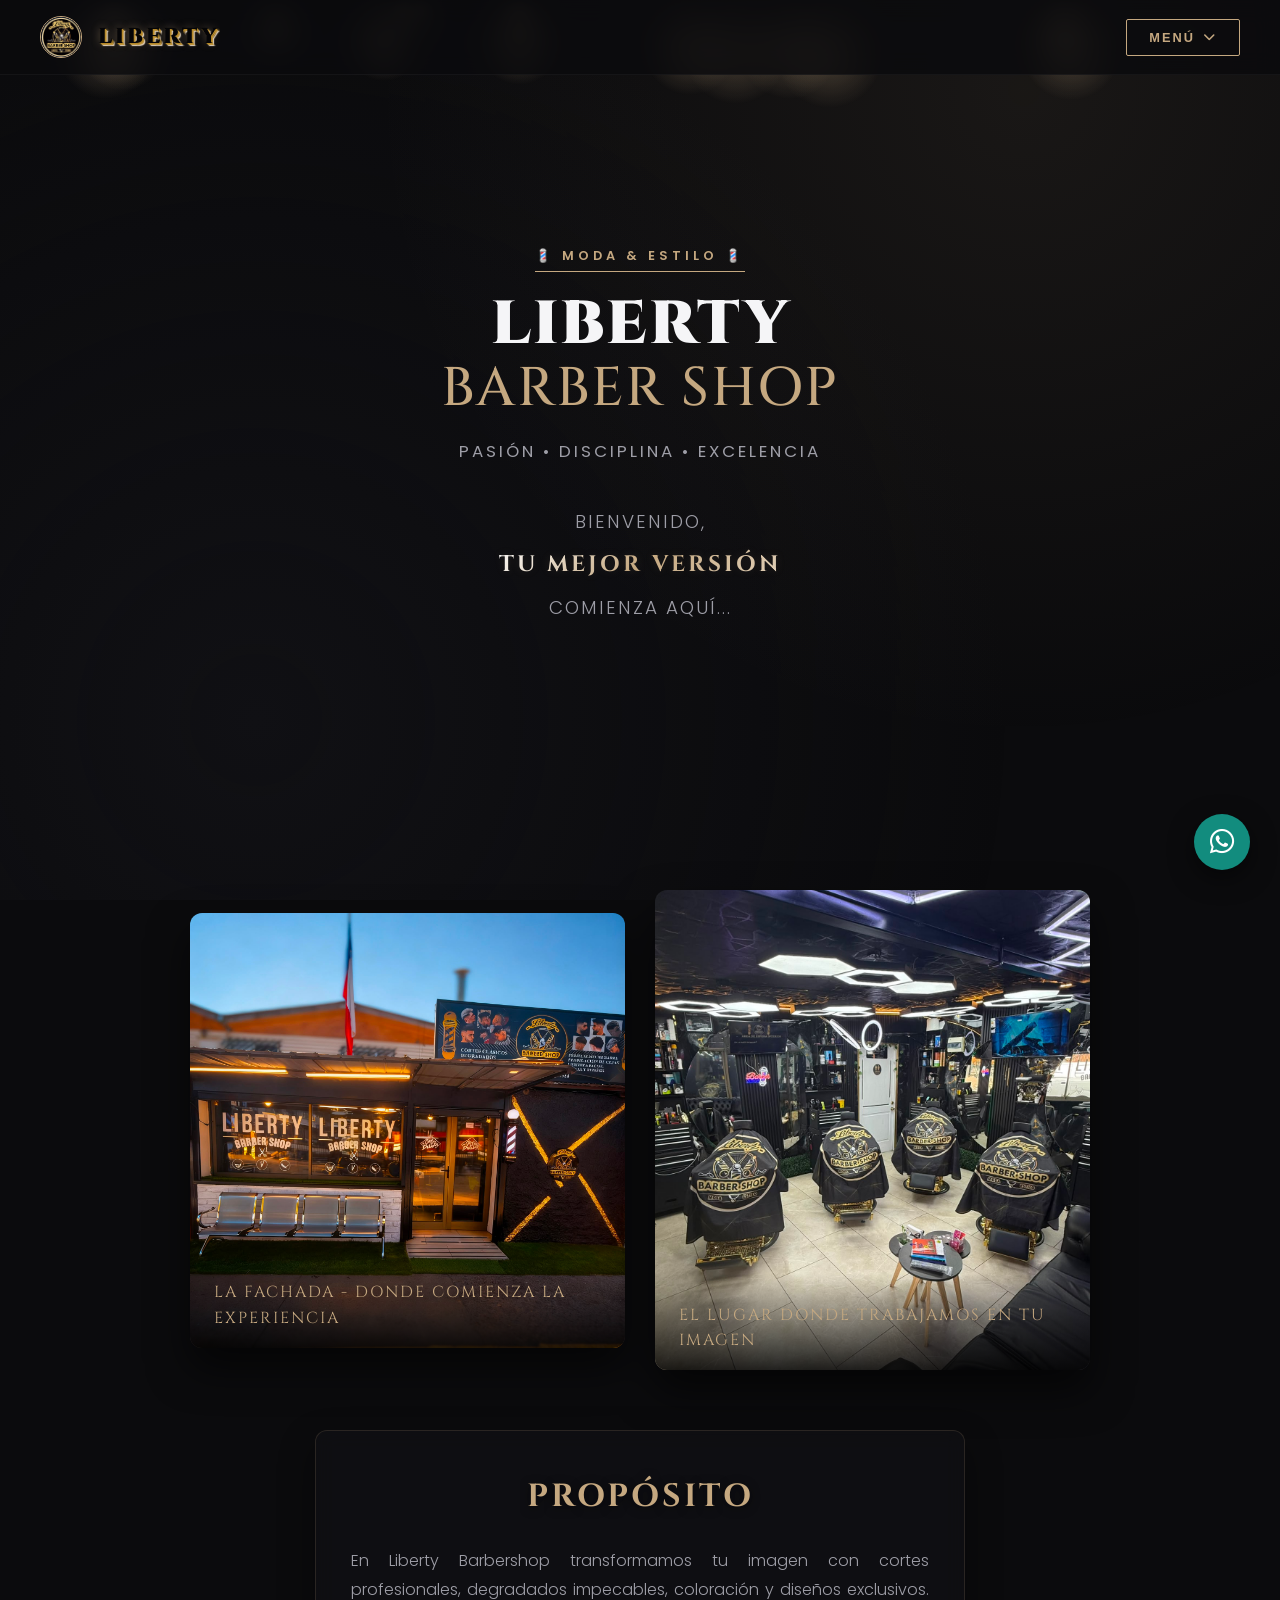
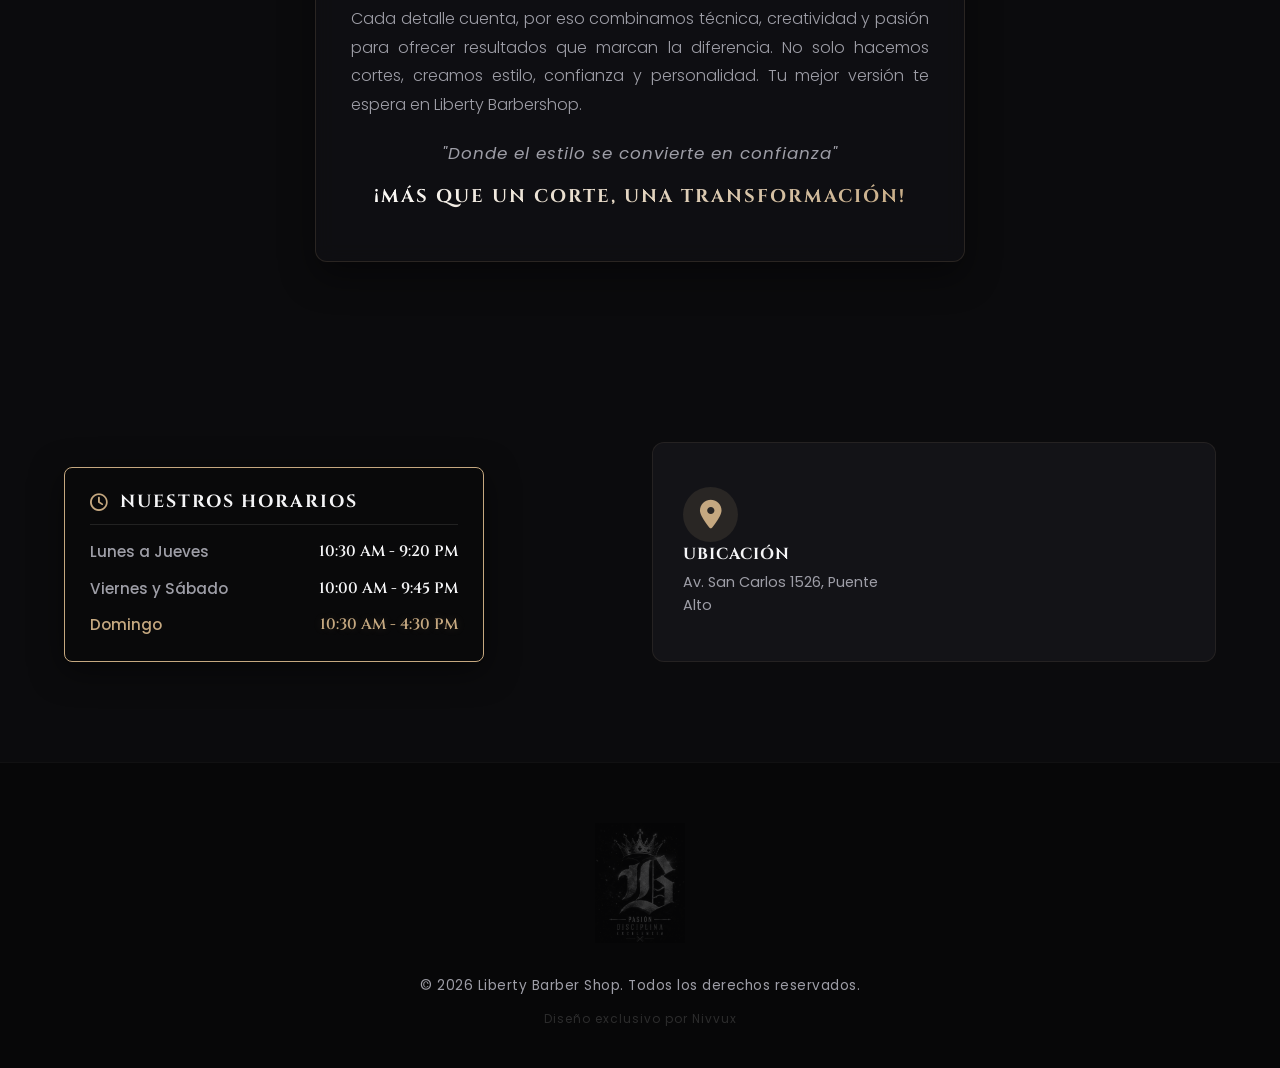
==== index.html @ 7ae95768 "Add files via upload" ====
<!DOCTYPE html>
<html lang="es">
<head>
    <meta charset="UTF-8">
    <meta name="viewport" content="width=device-width, initial-scale=1.0">
    <title>Liberty Barber Shop - Moda & Estilo</title>
    <link rel="preconnect" href="https://fonts.googleapis.com">
    <link rel="preconnect" href="https://fonts.gstatic.com" crossorigin>
    <link href="https://fonts.googleapis.com/css2?family=Cinzel:wght@500;700;900&family=Poppins:wght@300;400;600&display=swap" rel="stylesheet">
    <link rel="stylesheet" href="https://cdnjs.cloudflare.com/ajax/libs/font-awesome/6.4.0/css/all.min.css">
    <link rel="stylesheet" href="style.css">
</head>
<body>

    <!-- Fondo de partículas -->
    <div class="luxury-particles" id="particles-container"></div>

    <!-- 1. NUEVA BARRA DE NAVEGACIÓN COMPACTA (Sticky) -->
    <nav class="navbar">
        <div class="nav-logo">
            <img src="logo1.jpeg" alt="Liberty Mini" class="nav-logo-img">
            <span>Liberty</span>
        </div>            
        <div class="nav-actions">
            <!-- NUEVO MENÚ DESPLEGABLE -->
            <div class="nav-dropdown">
                <button class="nav-btn-sm dropdown-trigger" aria-haspopup="true" aria-expanded="false">
                    Menú <i class="fa-solid fa-chevron-down dropdown-icon"></i>
                </button>
                <div class="dropdown-menu">
                    <a href="#" class="dropdown-item"><i class="fa-solid fa-house"></i> Home</a>
                    <a href="quienes-somos.html" class="dropdown-item"><i class="fa-solid fa-users"></i>Nosotros</a>
                    <a href="galeria.html" class="dropdown-item"><i class="fa-solid fa-images"></i> Galería</a>
                    <a href="servicios.html" class="dropdown-item"><i class="fa-solid fa-scissors"></i> Servicios</a>
                    <a href="#faq" class="dropdown-item"><i class="fa-solid fa-circle-question"></i> Preguntas Frecuentes</a>
                </div>
            </div>
        </div>
    </nav>

    <!-- 2. SECCIÓN HERO: SPLIT-SCREEN (Contenido Izquierda / Galería Derecha) -->
    <section class="hero-split">
    <div class="hero-content">
        <div class="brand-badge">💈 Moda & Estilo 💈</div>
        <h1 class="hero-title">Liberty<br><span>Barber Shop</span></h1>
        <p class="hero-subtitle">Pasión • Disciplina • Excelencia</p>
        
        <!-- El subtítulo de bienvenida ahora está dentro de la estructura -->
        <h3 class="welcome-title">
            Bienvenido, <br>
            <span>tu mejor versión</span> <br>
            comienza aquí...
        </h3>
    </div>
</section>

    <!-- CONTENEDOR PRINCIPAL -->
    <div class="container">
        <section class="section-wrapper story-section">
            <div class="story-grid purpose-grid">
                <div class="story-visual" data-tilt>
                    <img src="fotoexterna.jpeg" alt="Fachada de Liberty Barber Shop" class="about-img-frame">
                    <div class="visual-caption">La Fachada - Donde Comienza la Experiencia</div>
                </div>

                <div class="story-visual" data-tilt>
                    <img src="fotointerna.jpeg" alt="interior de Liberty Barber Shop" class="about-img-frame">
                    <div class="visual-caption">El lugar donde trabajamos en tu imagen</div>
                </div>
                <div class="story-content" data-tilt>
                    <h2 class="content-title">Propósito</h2>
    
                    <p class="story-text">
                    En Liberty Barbershop transformamos tu imagen con cortes profesionales, degradados impecables, coloración y diseños exclusivos. Cada detalle cuenta, por eso combinamos técnica, creatividad y pasión para ofrecer resultados que marcan la diferencia. No solo hacemos cortes, creamos estilo, confianza y personalidad. Tu mejor versión te espera en Liberty Barbershop.
                    </p>
                

                     <!-- Frases de cierre destacadas y centradas -->
                <span class="story-highlight">"Donde el estilo se convierte en confianza"</span>
                <span class="story-highlight accent">¡Más que un corte, una transformación!</span>
                </div>
            </div>
        </section>

<section class="info-strip">
    
    <!-- Tarjeta de Horario (Se mantiene igual) -->
    <div class="hero-schedule-box">
                <h3 class="schedule-title">
                    <i class="fa-regular fa-clock"></i> Nuestros Horarios
                </h3>
                <div class="schedule-table">
                    <div class="schedule-row">
                        <span class="schedule-days">Lunes a Jueves</span>
                        <span class="schedule-hours">10:30 AM - 9:20 PM</span>
                    </div>
                    <div class="schedule-row">
                        <span class="schedule-days">Viernes y Sábado</span>
                        <span class="schedule-hours">10:00 AM - 9:45 PM</span>
                    </div>
                    <div class="schedule-row text-gold">
                        <span class="schedule-days">Domingo</span>
                        <span class="schedule-hours">10:30 AM - 4:30 PM</span>
                    </div>
                </div>
            </div>


    <!-- NUEVA Tarjeta de Ubicación con Mapa Integrado -->
    <div class="info-strip-item map-card-item">
        <div class="map-card-header">
            <i class="fa-solid fa-location-dot gold-icon"></i>
            <div>
                <h4>Ubicación</h4>
                <p>Av. San Carlos 1526, Puente Alto</p>
            </div>
        </div>
        <div class="map-card-body">
            <iframe 
                src="https://www.google.com/maps/embed?pb=!1m18!1m12!1m3!1d3324.0416999607144!2d-70.5750849!3d-33.6042079!2m3!1f0!2f0!3f0!3m2!1i1024!2i768!4f13.1!3m3!1m2!1s0x9662d744b25b64c1%3A0xe1db631a0e1cbcd4!2sAv.%20San%20Carlos%201526%2C%20Puente%20Alto%2C%20Regi%C3%B3n%20Metropolitana!5e0!3m2!1ses-419!2scl!4v1710000000000!5m2!1ses-419!2scl" 
                style="border:0;" 
                allowfullscreen="" 
                loading="lazy" 
                referrerpolicy="no-referrer-when-downgrade">
            </iframe>
        </div>
    </div>
    </section>
    </div>

    <!-- Botón Flotante de WhatsApp -->
    <a href="servicios.html" target="_blank" class="wsp-float" title="Escríbenos por WhatsApp">
        <i class="fa-brands fa-whatsapp"></i>
    </a>

    <!-- FOOTER PREMIUM -->
    <footer class="luxury-footer">
        <div class="footer-content">
            <img src="logo2.jpeg" alt="Logo Liberty" class="footer-logo-img">
            <p class="footer-rights">&copy; 2026 Liberty Barber Shop. Todos los derechos reservados.</p>
            <p class="dev-credits">Diseño exclusivo por Nivvux</p>
        </div>
    </footer>

    <script src="script.js" defer></script>
</body>
</html>
---- style.css ----
/* ==========================================================================
   INDEX GENERAL DE ESTILOS - LIBERTY BARBER SHOP
   ==========================================================================
   1. VARIABLES DE DISEÑO PREMIUM (Lujo & Sofisticación)
   2. RESET Y ESTILOS BASE
   3. BARRA DE NAVEGACIÓN COMÚN (Navbar & Logo 3D)
   4. MENÚ DESPLEGABLE (Navbar Dropdown)
   5. COMPONENTES COMUNES (Títulos, Botón Flotante y Footer)
   6. ESTILOS EXCLUSIVOS DE LA PÁGINA: INDEX (Hero Split, Combos, Precios)
   7. ESTILOS EXCLUSIVOS DE LA PÁGINA: QUIÉNES SOMOS (Nosotros)
   8. ESTILOS EXCLUSIVOS DE LA PÁGINA: SERVICIOS (Combos, Carta, Barberos)  <-- ¡NUEVO!
   9. EFECTOS DE ANIMACIÓN Y SOPORTE (Scroll Reveal, Partículas)
   10. RESPONSIVIDAD Y MEDIA QUERIES (Breakpoints Críticos)
   ========================================================================== */

/* ==========================================================================
   1. VARIABLES DE DISEÑO PREMIUM
   ========================================================================== */
:root {
    --color-bg-dark: #0b0b0d;       
    --color-bg-card: #131317;       
    --color-bg-nav: rgba(11, 11, 13, 0.85);
    --color-gold: #c5a880;          
    --color-gold-hover: #e5d5be;    
    --color-gold-glow: rgba(197, 168, 128, 0.12);
    --color-text-white: #f5f5f7;    
    --color-text-muted: #9e9ea7;    
    --color-wsp: #25d366;           
    --color-wsp-dark: #128c7e;
    --font-display: 'Cinzel', serif;
    --font-sans: 'Poppins', sans-serif;
    --border-glow: 1px solid rgba(197, 168, 128, 0.1); 
    --transition-premium: all 0.5s cubic-bezier(0.16, 1, 0.3, 1); 
    --shadow-premium: 0 20px 40px rgba(0, 0, 0, 0.6);
}

/* ==========================================================================
   2. RESET Y ESTILOS BASE
   ========================================================================== */
*, *::before, *::after {
    margin: 0;
    padding: 0;
    box-sizing: border-box;
}

html {
    scroll-behavior: smooth;
}

body {
    background-color: var(--color-bg-dark);
    color: var(--color-text-white);
    font-family: var(--font-sans);
    line-height: 1.6;
    overflow-x: hidden; /* Evita desplazamientos laterales indeseados */
    width: 100%;
    max-width: 100vw;
    position: relative;
}

/* Fondo difuminado de lujo */
body::before {
    content: '';
    position: fixed;
    top: 0;
    left: 0;
    width: 100%;
    height: 100%;
    background: 
        radial-gradient(circle at 80% 10%, rgba(197, 168, 128, 0.08) 0%, transparent 50%),
        radial-gradient(circle at 20% 80%, rgba(20, 20, 25, 0.6) 0%, transparent 60%);
    z-index: -2;
    pointer-events: none;
}

img, video, iframe {
    max-width: 100%;
    height: auto;
}

.container {
    max-width: 1200px;
    margin: 0 auto;
    padding: 0 24px;
}

/* ==========================================================================
   3. BARRA DE NAVEGACIÓN COMÚN (NAVBAR)
   ========================================================================== */
.navbar {
    position: fixed;
    top: 0;
    left: 0;
    width: 100%;
    height: 75px;
    background: var(--color-bg-nav);
    backdrop-filter: blur(12px);
    -webkit-backdrop-filter: blur(12px);
    border-bottom: 1px solid rgba(255, 255, 255, 0.04);
    display: flex;
    align-items: center;
    justify-content: space-between;
    padding: 0 40px;
    z-index: 1000;
}

/* Marca del Logo con efecto Inverso: Texto Negro sobre Relieve Dorado 3D[cite: 3] */
.nav-logo {
    display: flex;
    align-items: center;
    gap: 16px;
    overflow: hidden;
    height: 100%;
}

.nav-logo-img {
    height: 42px;
    width: 42px;
    border-radius: 50%;
    border: 1px solid var(--color-gold);
    object-fit: cover;
}

.nav-logo span {
    font-family: var(--font-display);
    font-size: 1.35rem;
    font-weight: 900;
    letter-spacing: 3px;
    text-transform: uppercase;
    color: #0b0b0d; /* Negro sólido premium[cite: 3] */
    -webkit-text-fill-color: #050507;
    text-shadow: 
        1px 1px 0px #b38728,
        2px 2px 0px #bf953f,
        3px 3px 1px #e5d5be,
        0px 0px 8px rgba(197, 168, 128, 0.4);
    display: inline-block;
    transition: var(--transition-premium);
}

.nav-logo:hover span {
    text-shadow: 
        1px 1px 0px #b38728,
        2px 2px 0px #bf953f,
        3px 3px 3px #fcf6ba,
        0px 0px 15px rgba(197, 168, 128, 0.8);
    transform: scale(1.02);
}

.nav-actions {
    display: flex;
    align-items: center;
    gap: 30px;
}

.nav-link {
    color: var(--color-text-muted);
    text-decoration: none;
    font-size: 0.85rem;
    font-weight: 600;
    letter-spacing: 2px;
    text-transform: uppercase;
    transition: var(--transition-premium);
}

.nav-link:hover {
    color: var(--color-gold);
}

.nav-btn-sm {
    background: transparent;
    color: var(--color-gold);
    border: 1px solid var(--color-gold);
    padding: 10px 22px;
    font-size: 0.8rem;
    font-weight: 600;
    letter-spacing: 2px;
    text-transform: uppercase;
    text-decoration: none;
    border-radius: 2px;
    transition: var(--transition-premium);
}

.nav-btn-sm:hover {
    background: var(--color-gold);
    color: var(--color-bg-dark);
    box-shadow: 0 0 15px rgba(197, 168, 128, 0.3);
}

/* ==========================================================================
   4. MENÚ DESPLEGABLE (NAV-DROPDOWN)
   ========================================================================== */
.nav-dropdown {
    position: relative;
    display: inline-block;
}

.dropdown-trigger {
    display: inline-flex;
    align-items: center;
    gap: 8px;
    cursor: pointer;
    background: transparent;
    outline: none;
}

.dropdown-icon {
    font-size: 0.75rem;
    transition: transform 0.3s ease;
}

.nav-dropdown.active .dropdown-trigger {
    background: var(--color-gold);
    color: var(--color-bg-dark);
}

.nav-dropdown.active .dropdown-icon {
    transform: rotate(180deg);
}

.dropdown-menu {
    position: absolute;
    top: calc(100% + 10px);
    right: 0;
    width: 220px;
    background: rgba(19, 19, 23, 0.96);
    border: 1px solid rgba(197, 168, 128, 0.25);
    border-radius: 8px;
    padding: 10px 0;
    box-shadow: 0 10px 30px rgba(0, 0, 0, 0.8);
    backdrop-filter: blur(10px);
    -webkit-backdrop-filter: blur(10px);
    opacity: 0;
    visibility: hidden;
    transform: translateY(-10px);
    transition: opacity 0.3s cubic-bezier(0.16, 1, 0.3, 1), 
                transform 0.3s cubic-bezier(0.16, 1, 0.3, 1), 
                visibility 0.3s;
    z-index: 1100;
}

.nav-dropdown.active .dropdown-menu {
    opacity: 1;
    visibility: visible;
    transform: translateY(0);
}

.dropdown-item {
    display: flex;
    align-items: center;
    gap: 12px;
    padding: 12px 20px;
    color: var(--color-text-muted);
    text-decoration: none;
    font-size: 0.85rem;
    font-weight: 500;
    letter-spacing: 1px;
    transition: var(--transition-premium);
}

.dropdown-item i {
    font-size: 0.9rem;
    color: var(--color-gold);
    width: 16px;
    text-align: center;
}

.dropdown-item:hover {
    background: rgba(197, 168, 128, 0.08);
    color: var(--color-text-white);
    padding-left: 25px;
}

/* ==========================================================================
   5. COMPONENTES COMUNES (TÍTULOS, BOTÓN WSP Y FOOTER)
   ========================================================================== */
.section-wrapper {
    padding: 80px 0 40px;
}

.section-title {
    font-family: var(--font-display);
    color: var(--color-gold);
    text-align: center;
    font-size: 2.4rem;
    letter-spacing: 5px;
    margin-bottom: 60px;
    text-transform: uppercase;
    position: relative;
}

.section-title::after {
    content: '';
    display: block;
    width: 50px;
    height: 1px;
    background: var(--color-gold);
    margin: 18px auto 0;
    opacity: 0.5;
}

/* Botón flotante interactivo de WhatsApp */
.wsp-float {
    position: fixed;
    width: 56px;
    height: 56px;
    bottom: 30px;
    right: 30px;
    background-color: var(--color-wsp-dark);
    color: #fff;
    border-radius: 50%;
    display: flex;
    align-items: center;
    justify-content: center;
    font-size: 28px;
    box-shadow: 0 8px 25px rgba(0,0,0,0.5);
    z-index: 999;
    text-decoration: none;
    transition: var(--transition-premium);
}

.wsp-float:hover {
    transform: scale(1.1) rotate(8deg);
    background-color: #075e54;
}

/* Footer Premium */
.luxury-footer {
    border-top: 1px solid rgba(255, 255, 255, 0.04);
    background: #070708;
    padding: 60px 20px 40px;
    text-align: center;
}

.footer-content {
    max-width: 600px;
    margin: 0 auto;
}

.footer-logo-img {
    max-width: 90px;
    height: auto;
    margin-bottom: 25px;
    filter: grayscale(1) opacity(0.25);
    transition: var(--transition-premium);
}

.luxury-footer:hover .footer-logo-img {
    filter: grayscale(0) opacity(0.65) drop-shadow(0 0 8px rgba(197, 168, 128, 0.2));
}

.footer-rights {
    color: var(--color-text-muted);
    font-size: 0.85rem;
    letter-spacing: 0.5px;
    margin-bottom: 12px;
}

.dev-credits {
    font-size: 0.75rem;
    color: rgba(255, 255, 255, 0.15);
    letter-spacing: 1px;
}

/* ==========================================================================
   6. ESTILOS EXCLUSIVOS DE LA PÁGINA: INDEX
   ========================================================================== */

.hero-split {
    min-height: 90vh;
    padding: 120px 40px 60px;
    display: flex;
    flex-direction: column; /* Cambiado de row (por defecto) a column para apilarlo */
    align-items: center;    /* Centra horizontalmente */
    justify-content: center; /* Centra verticalmente */
    text-align: center;     /* Centra los textos */
    gap: 40px;
    max-width: 1400px;
    margin: 0 auto;
}

.hero-content {
    flex: none; /* Quitamos el flex: 1 para evitar que se estire de forma asimétrica */
    width: 100%;
    max-width: 600px;
    display: flex;
    flex-direction: column;
    align-items: center; /* Asegura que la insignia, el título y la tabla se centren */
}

/* Centramos el contenedor de horarios en escritorio */
.hero-schedule-box {
    margin: 25px auto 0 auto; 
}


.brand-badge {
    display: inline-block;
    font-family: var(--font-sans);
    font-size: 0.8rem;
    font-weight: 600;
    letter-spacing: 4px;
    color: var(--color-gold);
    text-transform: uppercase;
    margin-bottom: 20px;
    border-bottom: 1px solid var(--color-gold);
    padding-bottom: 4px;
}

.hero-title {
    font-family: var(--font-display);
    font-size: 3.8rem;
    line-height: 1.1;
    font-weight: 900;
    letter-spacing: 2px;
    text-transform: uppercase;
    margin-bottom: 20px;
}

.hero-title span {
    color: var(--color-gold);
    font-size: 3.4rem;
    display: block;
    font-weight: 500;
}

.hero-subtitle {
    font-family: var(--font-sans);
    color: var(--color-text-muted);
    font-size: 1.05rem;
    letter-spacing: 3px;
    text-transform: uppercase;
    margin-bottom: 40px;
}

.hero-cta-group {
    display: flex;
    gap: 20px;
}

.cta-btn {
    display: inline-flex;
    align-items: center;
    justify-content: center;
    gap: 12px;
    padding: 18px 32px;
    font-size: 0.85rem;
    font-weight: 600;
    letter-spacing: 2px;
    text-decoration: none;
    text-transform: uppercase;
    border-radius: 4px;
    transition: var(--transition-premium);
}

.primary-btn {
    background: var(--color-wsp-dark);
    color: #fff;
    box-shadow: 0 4px 15px rgba(18, 140, 126, 0.2);
}

.primary-btn:hover {
    background: #075e54;
    transform: translateY(-3px);
    box-shadow: 0 10px 25px rgba(18, 140, 126, 0.35);
}

.secondary-btn {
    background: transparent;
    color: var(--color-gold);
    border: 1px solid rgba(197, 168, 128, 0.4);
}

.secondary-btn:hover {
    background: rgba(197, 168, 128, 0.05);
    border-color: var(--color-gold);
    color: var(--color-text-white);
    transform: translateY(-3px);
}

/* Mosaico Visual Derecho (Index) */
.hero-visual-grid {
    flex: 1;
    display: grid;
    grid-template-columns: repeat(12, 1fr);
    grid-template-rows: repeat(12, 1fr);
    height: 550px;
    position: relative;
}

.visual-box {
    position: relative;
    overflow: hidden;
    border-radius: 12px;
    box-shadow: var(--shadow-premium);
    transition: transform 0.1s ease;
}

.visual-box img {
    width: 100%;
    height: 100%;
    object-fit: cover;
    display: block;
    transition: transform 0.8s var(--transition-premium);
}

.visual-box:hover img {
    transform: scale(1.06);
}

.visual-box::after {
    content: '';
    position: absolute;
    top: 12px;
    left: 12px;
    right: 12px;
    bottom: 12px;
    border: 1px solid rgba(197, 168, 128, 0.2);
    border-radius: 8px;
    pointer-events: none;
    z-index: 2;
}

.main-img {
    grid-column: 1 / 9;
    grid-row: 1 / 11;
    border: 2px solid rgba(197, 168, 128, 0.25);
    z-index: 2;
}

.sub-img {
    grid-column: 6 / 13;
    grid-row: 4 / 13;
    border: 1px solid rgba(197, 168, 128, 0.15);
    z-index: 3;
}

.visual-caption {
    position: absolute;
    bottom: 0;
    left: 0;
    width: 100%;
    background: linear-gradient(to top, rgba(0,0,0,0.85) 0%, transparent 100%);
    color: var(--color-gold);
    font-family: var(--font-display);
    padding: 30px 24px 16px;
    font-size: 1rem;
    letter-spacing: 2px;
    text-transform: uppercase;
    z-index: 4;
}

/* Combos Exclusivos (Tarjetas Acordeón) */
.combos-new-grid {
    display: grid;
    grid-template-columns: repeat(auto-fit, minmax(320px, 1fr));
    gap: 30px;
    perspective: 1000px;
}

.combo-card-new {
    background: linear-gradient(145deg, #16161a 0%, #0f0f12 100%);
    border: var(--border-glow);
    border-radius: 16px;
    padding: 45px 35px 35px;
    position: relative;
    display: flex;
    flex-direction: column;
    justify-content: space-between;
    transition: transform 0.1s ease, box-shadow 0.4s ease;
    transform-style: preserve-3d;
}

.combo-card-new.featured-new {
    border: 1px solid rgba(197, 168, 128, 0.35);
    background: linear-gradient(145deg, #1c1c22 0%, #0f0f12 100%);
    box-shadow: 0 15px 40px rgba(197, 168, 128, 0.04);
}

.card-badge {
    position: absolute;
    top: -12px;
    left: 35px;
    background: #1c1c22;
    border: 1px solid rgba(197, 168, 128, 0.3);
    color: var(--color-text-muted);
    font-size: 0.65rem;
    font-weight: 600;
    letter-spacing: 2px;
    padding: 4px 14px;
    border-radius: 4px;
    text-transform: uppercase;
}

.premium-badge {
    background: linear-gradient(90deg, #c5a880, #e5d5be);
    color: var(--color-bg-dark);
    font-weight: 700;
    border: none;
    box-shadow: 0 4px 12px rgba(197, 168, 128, 0.2);
}

.card-header-new {
    border-bottom: 1px solid rgba(255, 255, 255, 0.05);
    padding-bottom: 20px;
    margin-bottom: 25px;
}

.card-header-new h3 {
    font-family: var(--font-display);
    font-size: 1.4rem;
    letter-spacing: 1px;
    margin-bottom: 10px;
}

.card-header-new .price {
    font-family: var(--font-display);
    font-size: 2rem;
    color: var(--color-gold);
    font-weight: 700;
}

.combo-details {
    max-height: 0;
    overflow: hidden;
    opacity: 0;
    transition: max-height 0.6s cubic-bezier(0.16, 1, 0.3, 1), opacity 0.4s ease;
}

.combo-card-new.active .combo-details {
    max-height: 500px;
    opacity: 1;
    margin-bottom: 20px;
}

.combo-list {
    list-style: none;
}

.combo-list li {
    font-size: 0.9rem;
    color: var(--color-text-muted);
    margin-bottom: 12px;
    padding-left: 22px;
    position: relative;
}

.combo-list li::before {
    content: '✦';
    position: absolute;
    left: 0;
    color: var(--color-gold);
    font-size: 0.8rem;
}

.toggle-details-btn {
    background: transparent;
    border: none;
    color: var(--color-gold);
    font-family: var(--font-sans);
    font-size: 0.75rem;
    font-weight: 600;
    letter-spacing: 2px;
    text-transform: uppercase;
    cursor: pointer;
    display: inline-flex;
    align-items: center;
    justify-content: center;
    gap: 8px;
    margin-top: 15px;
    padding: 8px 0;
    width: 100%;
    transition: var(--transition-premium);
}

.toggle-details-btn:hover {
    color: var(--color-text-white);
}

.toggle-details-btn i {
    transition: transform 0.4s ease;
    font-size: 0.7rem;
}

.combo-card-new.active .toggle-details-btn i {
    transform: rotate(180deg);
}

/* Carta de Precios a Dos Columnas */
.menu-dual-column {
    display: grid;
    grid-template-columns: 1fr;
    gap: 50px;
    background: linear-gradient(145deg, #131317 0%, #0b0b0d 100%);
    border: var(--border-glow);
    border-radius: 20px;
    padding: 50px;
    box-shadow: var(--shadow-premium);
}

@media (min-width: 992px) {
    .menu-dual-column {
        grid-template-columns: 1fr 1fr;
        gap: 80px;
    }
}

.menu-block h3 {
    font-family: var(--font-display);
    color: var(--color-text-white);
    font-size: 1.3rem;
    letter-spacing: 2px;
    text-transform: uppercase;
    margin-bottom: 35px;
    display: flex;
    align-items: center;
}

.gold-icon-small {
    color: var(--color-gold);
    margin-right: 12px;
    font-size: 1.1rem;
}

.eval-tag {
    font-family: var(--font-sans);
    font-size: 0.7rem;
    color: var(--color-text-muted);
    text-transform: none;
    margin-left: 10px;
    font-weight: 400;
}

.menu-list-new {
    display: flex;
    flex-direction: column;
    gap: 24px;
}

.menu-item-new {
    display: flex;
    justify-content: space-between;
    align-items: baseline;
    position: relative;
    padding-bottom: 8px;
    border-bottom: 1px dashed rgba(255, 255, 255, 0.05);
    transition: var(--transition-premium);
}

.menu-item-new:hover {
    border-bottom-color: rgba(197, 168, 128, 0.3);
}

.menu-item-new .item-name {
    font-size: 0.95rem;
    color: var(--color-text-white);
    letter-spacing: 0.5px;
}

.menu-item-new .item-price {
    font-family: var(--font-display);
    color: var(--color-gold);
    font-weight: 700;
    font-size: 1.05rem;
}

/* Quick Info Strip (Ubicación y Horario) */
.info-strip {
    display: grid;
    grid-template-columns: repeat(auto-fit, minmax(280px, 1fr));
    gap: 24px;
    margin: 60px 0 100px;
}

.info-strip-item {
    background: var(--color-bg-card);
    border: var(--border-glow);
    border-radius: 12px;
    padding: 30px;
    display: flex;
    align-items: center;
    gap: 20px;
}

.info-strip-item .gold-icon {
    font-size: 1.8rem;
    color: var(--color-gold);
    background: var(--color-gold-glow);
    width: 55px;
    height: 55px;
    border-radius: 50%;
    display: flex;
    align-items: center;
    justify-content: center;
    flex-shrink: 0;
}

.info-strip-item h4 {
    font-family: var(--font-display);
    font-size: 1rem;
    letter-spacing: 1px;
    text-transform: uppercase;
    margin-bottom: 4px;
}

.info-strip-item p {
    color: var(--color-text-muted);
    font-size: 0.9rem;
    display: flex;
    align-items: center;
    gap: 8px;
}

.status-dot {
    width: 8px;
    height: 8px;
    background-color: #2ecc71;
    border-radius: 50%;
    display: inline-block;
    box-shadow: 0 0 8px #2ecc71;
}

/* ==========================================================================
   7. ESTILOS EXCLUSIVOS DE LA PÁGINA: QUIÉNES SOMOS (quienes-somos.html)
   ========================================================================== */

/* Encabezado General de la página de Nosotros y Servicios */
.about-page .page-header, .services-page .page-header {
    text-align: center;
    padding: 140px 0 40px;
}

/* Estructura de Historia e Imagen (Grid de Quiénes Somos) */
.story-grid {
    display: grid;
    grid-template-columns: 1fr;
    gap: 50px;
    align-items: center;
    margin-bottom: 80px;
}

@media (min-width: 992px) {
    .story-grid {
        grid-template-columns: 1.2fr 1fr; /* Distribución asimétrica elegante */
    }
    
    .reverse-grid {
        direction: rtl; /* Invierte la visual en escritorio sin romper el HTML */
    }
    
    .reverse-grid .story-content {
        direction: ltr; /* Devuelve el texto a su lectura natural */
    }
}

/* Contenedor de la Imagen con Marco Dorado */
.story-visual {
    position: relative;
    border-radius: 12px;
    overflow: hidden;
    box-shadow: var(--shadow-premium);
}

.about-img-frame {
    width: 100%;
    height: auto;
    max-height: 480px;
    object-fit: cover;
    display: block;
    transition: transform 0.6s var(--transition-premium);
}

.story-visual:hover .about-img-frame {
    transform: scale(1.03);
}

/* Bloques de Texto de Historia */
.story-content {
    padding: 20px 0;
}

.content-title {
    font-family: var(--font-display);
    color: var(--color-gold);
    font-size: 2rem;
    letter-spacing: 3px;
    text-transform: uppercase;
    margin-bottom: 25px;
}

.story-content p {
    color: var(--color-text-muted);
    font-size: 1rem;
    margin-bottom: 20px;
    line-height: 1.8;
}

/* Grid de Valores y Tarjetas */
.values-grid {
    display: grid;
    grid-template-columns: repeat(auto-fit, minmax(280px, 1fr));
    gap: 30px;
    margin-top: 40px;
}

.value-card {
    background: linear-gradient(145deg, #16161a 0%, #0f0f12 100%);
    border: var(--border-glow);
    padding: 40px 30px;
    border-radius: 12px;
    text-align: center;
    transition: transform 0.4s ease, box-shadow 0.4s ease;
}

.value-card:hover {
    transform: translateY(-5px);
    box-shadow: 0 10px 25px rgba(0, 0, 0, 0.5);
}

.value-card.featured-value {
    border: 1px solid rgba(197, 168, 128, 0.35);
    background: linear-gradient(145deg, #1c1c22 0%, #0f0f12 100%);
}

.value-card h3 {
    font-family: var(--font-display);
    color: var(--color-gold);
    font-size: 1.4rem;
    letter-spacing: 2px;
    margin-bottom: 15px;
    text-transform: uppercase;
}

.value-card p {
    color: var(--color-text-muted);
    font-size: 0.95rem;
    line-height: 1.6;
}

/* Sección de Llamado a la Acción (CTA en Nosotros) */
/* ==========================================================================
   Sección de Llamado a la Acción (CTA) - Versión Compacta y Centrada
   ========================================================================== */
.final-cta {
    background: linear-gradient(145deg, #131317 0%, #0b0b0d 100%);
    border: var(--border-glow);
    border-radius: 16px;
    padding: 50px 30px; /* Reducido para hacerla más compacta */
    text-align: center;
    max-width: 750px;   /* Más estrecha para un look más sofisticado */
    margin: 50px auto 80px;
    box-shadow: var(--shadow-premium), 0 0 25px rgba(197, 168, 128, 0.02);
    position: relative;
    overflow: hidden;
    display: flex;
    flex-direction: column;
    align-items: center;
    justify-content: center;
    transition: transform 0.3s ease, box-shadow 0.3s ease;
}

/* Sutil resplandor de fondo */
.final-cta::before {
    content: '';
    position: absolute;
    top: -50%;
    left: -50%;
    width: 200%;
    height: 200%;
    background: radial-gradient(circle, rgba(197, 168, 128, 0.04) 0%, transparent 60%);
    pointer-events: none;
    z-index: 1;
}

.cta-content {
    position: relative;
    z-index: 2;
    width: 100%;
    max-width: 580px; /* Limita el ancho del texto interno para mejorar la lectura */
    display: flex;
    flex-direction: column;
    align-items: center;
}

.content-title-cta {
    font-family: var(--font-display); /* Cinzel */
    color: var(--color-gold);
    font-size: 2.2rem; /* Ligeramente más pequeño y refinado */
    letter-spacing: 3px;
    text-transform: uppercase;
    margin-bottom: 15px;
    text-shadow: 0 0 10px rgba(197, 168, 128, 0.15);
}

.final-cta p {
    color: var(--color-text-muted);
    font-size: 1.05rem;
    font-family: var(--font-sans);
    letter-spacing: 0.5px;
    line-height: 1.6;
    margin: 0; /* Elimina márgenes innecesarios para centrar verticalmente */
}

/* Sutil efecto interactivo al pasar el mouse */
@media (min-width: 901px) {
    .final-cta:hover {
        transform: translateY(-3px);
        box-shadow: 0 20px 40px rgba(0, 0, 0, 0.6), 0 0 30px rgba(197, 168, 128, 0.05);
    }
}

/* Adaptación para dispositivos móviles */
@media (max-width: 768px) {
    .final-cta {
        padding: 40px 20px;
        margin: 30px 16px 60px;
        border-radius: 12px;
    }
    .content-title-cta {
        font-size: 1.6rem;
        letter-spacing: 2px;
        margin-bottom: 12px;
    }
    .final-cta p {
        font-size: 0.95rem;
    }
}

/* ==========================================================================
   8. ESTILOS EXCLUSIVOS DE LA PÁGINA: SERVICIOS (servicios.html) <-- ¡NUEVO!
   ========================================================================== */

/* Grid de Barberos */
.barbers-grid {
    display: grid;
    grid-template-columns: repeat(auto-fit, minmax(250px, 1fr));
    gap: 30px;
    margin-top: 40px;
    perspective: 1000px;
}

/* Tarjeta del Barbero */
.barber-card {
    background: linear-gradient(145deg, #16161a 0%, #0f0f12 100%);
    border: var(--border-glow);
    border-radius: 16px;
    padding: 35px 25px;
    text-align: center;
    position: relative;
    display: flex;
    flex-direction: column;
    align-items: center;
    justify-content: space-between;
    transition: transform 0.1s ease, box-shadow 0.4s ease;
    transform-style: preserve-3d;
}

.barber-card:hover {
    box-shadow: 0 15px 35px rgba(197, 168, 128, 0.08);
}

.barber-badge {
    position: absolute;
    top: 15px;
    right: 15px;
    background: var(--color-gold-glow);
    border: 1px solid rgba(197, 168, 128, 0.3);
    color: var(--color-gold);
    font-size: 0.65rem;
    font-weight: 600;
    letter-spacing: 1.5px;
    padding: 3px 10px;
    border-radius: 4px;
    text-transform: uppercase;
}

/* Contenedor Circular para Imagen/Logo de barberos */
.barber-img-container {
    width: 110px;
    height: 110px;
    border-radius: 50%;
    border: 2px solid var(--color-gold);
    padding: 5px;
    margin-bottom: 25px;
    display: flex;
    align-items: center;
    justify-content: center;
    background: var(--color-bg-dark);
}

.barber-logo-img-card {
    width: 100%;
    height: 100%;
    border-radius: 50%;
    object-fit: cover;
    transition: transform 0.6s var(--transition-premium);
}

.barber-card:hover .barber-logo-img-card {
    transform: rotate(10deg) scale(1.05);
}

/* Información del Barbero */
.barber-info {
    margin-bottom: 25px;
}

.barber-name {
    font-family: var(--font-display);
    font-size: 1.25rem;
    letter-spacing: 1px;
    color: var(--color-text-white);
    margin-bottom: 8px;
}

.barber-specialty {
    font-size: 0.85rem;
    color: var(--color-text-muted);
    letter-spacing: 0.5px;
}

/* Acción de Reserva */
.barber-action {
    width: 100%;
}

.barber-wsp-btn {
    display: inline-flex;
    align-items: center;
    justify-content: center;
    gap: 10px;
    width: 100%;
    padding: 12px 20px;
    background: transparent;
    color: var(--color-gold);
    border: 1px solid rgba(197, 168, 128, 0.4);
    border-radius: 6px;
    font-family: var(--font-sans);
    font-size: 0.8rem;
    font-weight: 600;
    letter-spacing: 1.5px;
    text-transform: uppercase;
    text-decoration: none;
    transition: var(--transition-premium);
}

.barber-wsp-btn:hover {
    background: var(--color-gold);
    color: var(--color-bg-dark);
    border-color: var(--color-gold);
    box-shadow: 0 5px 15px rgba(197, 168, 128, 0.25);
}

/* Estilos Adicionales Específicos para Servicios (Combos en servicios.html) */
.services-page .combos-new-grid {
    margin-top: 40px;
}

/* ==========================================================================
   9. EFECTOS DE ANIMACIÓN Y SOPORTE
   ========================================================================== */

/* Fondo de partículas */
.luxury-particles {
    position: fixed;
    top: 0;
    left: 0;
    width: 100%;
    height: 100%;
    pointer-events: none;
    z-index: -1;
    overflow: hidden;
}

.particle {
    position: absolute;
    background: radial-gradient(circle, rgba(197, 168, 128, 0.3) 0%, transparent 70%);
    border-radius: 50%;
    animation: floatParticle 15s infinite linear;
}

@keyframes floatParticle {
    0% { transform: translateY(105vh) scale(0.6); opacity: 0; }
    50% { opacity: 0.6; }
    100% { transform: translateY(-10vh) scale(1.3); opacity: 0; }
}

/* Animaciones dinámicas de Scroll Reveal */
.reveal {
    opacity: 0;
    transform: translateY(30px);
    transition: opacity 1s cubic-bezier(0.16, 1, 0.3, 1), transform 1s cubic-bezier(0.16, 1, 0.3, 1);
}

.reveal.visible {
    opacity: 1;
    transform: translateY(0);
}

/* ==========================================================================
   10. RESPONSIVIDAD Y MEDIA QUERIES (BREAKPOINTS CRÍTICOS)
   ========================================================================== */
@media (max-width: 1024px) {
    .hero-split {
        padding: 110px 24px 40px;
        gap: 40px;
    }
    .hero-title { font-size: 3rem; }
    .hero-title span { font-size: 2.6rem; }
}

@media (max-width: 900px) {
    .hero-split {
        flex-direction: column;
        text-align: center;
        padding-top: 110px;
        min-height: auto;
    }
    .hero-content {
        max-width: 100%;
    }
    .hero-cta-group {
        justify-content: center;
    }
    .hero-visual-grid {
        width: 100%;
        max-width: 550px;
        height: 450px;
        margin-top: 20px;
    }
    /* Desactiva efectos 3D Tilt táctiles en dispositivos móviles por UX */
    .visual-box, .combo-card-new, .story-visual, .value-card, .barber-card {
        transform: none !important;
        transition: none !important;
    }
    .visual-box:hover img {
        transform: none !important;
    }
}

@media (max-width: 600px) {
    .navbar {
        padding: 0 20px;
    }
    .nav-link {
        display: none; /* Simplifica la UI móvil para evitar solapamiento */
    }
    .hero-split {
        padding-left: 16px;
        padding-right: 16px;
    }
    .hero-title { font-size: 2.3rem; }
    .hero-title span { font-size: 2rem; }
    .hero-cta-group {
        flex-direction: column;
        gap: 12px;
    }
    .cta-btn {
        width: 100%;
    }
    .hero-visual-grid {
        height: 350px;
    }
    .menu-dual-column {
        padding: 30px 20px;
    }
    .menu-block h3 {
        margin-bottom: 25px;
    }
    .info-strip {
        margin-bottom: 60px;
    }
    .wsp-float {
        bottom: 20px;
        right: 20px;
    }

    /* Corrección estricta de alineación en precios de la carta en pantallas pequeñas */
    .menu-item-new {
        align-items: center;
        gap: 10px;
    }
    .menu-item-new .item-name {
        font-size: 0.85rem;
        flex-shrink: 1;
    }
    .menu-item-new .item-price {
        font-size: 0.95rem;
        flex-shrink: 0;
    }
    
    /* Layout simplificado en móvil */
    .content-title-cta {
        font-size: 1.6rem;
    }
    .final-cta {
        padding: 40px 20px;
    }
    .barbers-grid {
        grid-template-columns: 1fr;
        gap: 20px;
    }
}

@media (max-width: 480px) {
    /* Mantiene simetría en cuadrículas de combos para móviles muy angostos */
    .combos-new-grid {
        grid-template-columns: 1fr;
        gap: 20px;
    }
    .combo-card-new {
        padding: 35px 20px 25px;
    }
    .card-header-new {
        display: flex;
        flex-direction: column;
        align-items: flex-start;
        gap: 8px;
    }
}

/* ==========================================================================
   ESTILOS ADICIONALES: TARJETAS DE BARBEROS DESPLEGABLES
   ========================================================================== */
.barber-card-collapsible {
    background: linear-gradient(145deg, #16161a 0%, #0f0f12 100%);
    border: var(--border-glow);
    border-radius: 16px;
    padding: 35px 25px 20px;
    text-align: center;
    position: relative;
    display: flex;
    flex-direction: column;
    align-items: center;
    justify-content: space-between;
    transition: transform 0.1s ease, box-shadow 0.4s ease;
    transform-style: preserve-3d;
    cursor: pointer;
}

.barber-card-collapsible:hover {
    box-shadow: 0 15px 35px rgba(197, 168, 128, 0.08);
}

/* Contenedor colapsable del botón de reserva */
.barber-extra-content {
    width: 100%;
    max-height: 0;
    overflow: hidden;
    opacity: 0;
    transition: max-height 0.5s cubic-bezier(0.16, 1, 0.3, 1), opacity 0.4s ease;
}

/* Estado activo tras el click */
.barber-card-collapsible.active .barber-extra-content {
    max-height: 100px;
    opacity: 1;
    margin-top: 15px;
    margin-bottom: 10px;
}

/* Botón personalizado de control/despliegue */
.barber-toggle-btn {
    background: transparent;
    border: none;
    color: var(--color-gold);
    font-family: var(--font-sans);
    font-size: 0.75rem;
    font-weight: 600;
    letter-spacing: 2px;
    text-transform: uppercase;
    cursor: pointer;
    display: inline-flex;
    align-items: center;
    justify-content: center;
    gap: 8px;
    margin-top: 15px;
    padding: 8px 0;
    width: 100%;
    transition: var(--transition-premium);
}

.barber-toggle-btn:hover {
    color: var(--color-text-white);
}

.barber-toggle-btn i {
    transition: transform 0.4s ease;
    font-size: 0.7rem;
}

.barber-card-collapsible.active .barber-toggle-btn i {
    transform: rotate(180deg);
}

/* ==========================================================================
   ESTILOS PERSONALIZADOS: SECCIÓN HISTORIA (FUNDADOR)
   ========================================================================== */

/* Subtítulo destacado del Fundador */
.story-subtitle {
    font-family: var(--font-display); /* Fuente Cinzel */
    color: var(--color-gold);
    font-size: 1.35rem; /* Más pequeño que el H2 (2rem) pero mayor que el párrafo */
    font-weight: 700;
    letter-spacing: 2px;
    text-transform: uppercase;
    margin-top: -10px;
    margin-bottom: 25px;
    text-shadow: 0px 0px 8px rgba(197, 168, 128, 0.2);
    display: inline-block;
    border-bottom: 1px solid rgba(197, 168, 128, 0.3);
    padding-bottom: 6px;
}

/* Párrafo Justificado y Centrado Visualmente */
.story-paragraph-justify {
    color: var(--color-text-muted);
    font-size: 0.98rem;
    line-height: 1.8;
    text-align: justify; /* Justifica el texto */
    text-justify: inter-word;
    max-width: 90%; /* Margen interno para que no ocupe todo el ancho */
    margin: 0 auto 20px auto; /* Centra el bloque del párrafo */
}

/* Resalte de la firma al final del párrafo */
.story-paragraph-justify strong {
    color: var(--color-text-white);
    font-family: var(--font-display);
    letter-spacing: 1px;
    display: inline-block;
    margin-top: 15px;
}

.story-paragraph-justify span {
    color: var(--color-gold);
    font-size: 0.85rem;
    letter-spacing: 1px;
    text-transform: uppercase;
}

/* ==========================================================================
   AJUSTE ESPECIAL: SECCIÓN PROPÓSITO (Fotos lado a lado, texto centrado abajo)
   ========================================================================== */
.purpose-grid {
    grid-template-columns: 1fr !important;
    max-width: 700px;
    margin-left: auto;
    margin-right: auto;
}

.purpose-grid .story-visual {
    max-width: 480px;
    width: 100%;
    margin: 0 auto;
}

.purpose-grid .story-content {
    max-width: 650px;
    margin: 0 auto;
}

/* En pantallas de escritorio, las dos fotos se ubican una al lado de la otra
   y el texto queda centrado debajo, ocupando el ancho completo */
@media (min-width: 992px) {
    .purpose-grid {
        display: grid;
        grid-template-columns: 1fr 1fr !important;
        gap: 30px;
        max-width: 900px;
    }

    .purpose-grid .story-visual {
        max-width: 100%;
    }

    .purpose-grid .story-content {
        grid-column: 1 / -1;
        margin: 30px auto 0;
    }
}

/* ==========================================================================
   AJUSTE ESPECIAL: SECCIÓN FUNDADOR (Foto arriba, texto abajo)
   ========================================================================== */
.founder-grid {
    grid-template-columns: 1fr !important;
    max-width: 850px;
    margin-left: auto;
    margin-right: auto;
}

.founder-grid .story-visual {
    max-width: 480px;
    width: 100%;
    margin: 0 auto;
}

.founder-grid .story-content {
    max-width: 700px;
    margin: 0 auto;
}

/* ==========================================================================
   NUEVO RECUADRO DE HORARIOS (HERO)
   ========================================================================== */
.hero-schedule-box {
    background: rgba(10, 10, 10, 0.75); /* Fondo oscuro con transparencia premium */
    border: 1px solid var(--color-gold); /* Borde dorado sutil */
    border-radius: 8px;
    padding: 20px 25px;
    max-width: 420px;
    margin: 25px 0 0 0; /* Ajusta el margen según la alineación de tu Hero */
    box-shadow: 0 8px 32px rgba(0, 0, 0, 0.5);
    backdrop-filter: blur(8px); /* Efecto esmerilado en navegadores modernos */
    animation: fadeIn 1s ease-in-out;
}

.schedule-title {
    font-family: var(--font-display); /* Cinzel */
    color: var(--color-text-white);
    font-size: 1.1rem;
    letter-spacing: 2px;
    text-transform: uppercase;
    margin-bottom: 15px;
    display: flex;
    align-items: center;
    gap: 10px;
    border-bottom: 1px solid rgba(255, 255, 255, 0.1);
    padding-bottom: 8px;
}

.schedule-title i {
    color: var(--color-gold);
}

.schedule-table {
    display: flex;
    flex-direction: column;
    gap: 12px;
}

.schedule-row {
    display: flex;
    justify-content: space-between;
    align-items: center;
    font-size: 0.95rem;
    color: var(--color-text-muted);
}

.schedule-days {
    font-weight: 500;
}

.schedule-hours {
    font-family: var(--font-display); /* Usamos Cinzel para los números o mantenerlo limpio */
    font-weight: 600;
    color: var(--color-text-white);
}

/* Resalte especial para los domingos */
.text-gold .schedule-days {
    color: var(--color-gold);
}
.text-gold .schedule-hours {
    color: var(--color-gold);
    text-shadow: 0 0 8px rgba(197, 168, 128, 0.2);
}

/* Responsivo para celulares */
@media (max-width: 768px) {
    .hero-schedule-box {
        margin: 25px auto 0 auto; /* Centrar en móviles si el hero se centra */
        width: 100%;
        max-width: 360px;
        padding: 15px 20px;
    }
    
    .schedule-row {
        font-size: 0.85rem;
    }
}

/* ==========================================================================
   NUEVA SECCIÓN DE MAPA (GOOGLE MAPS PREMIUM)
   ========================================================================== */
.map-section {
    padding-bottom: 80px;
    display: flex;
    flex-direction: column;
    align-items: center; /* Centra el título y el cuadro */
}

.map-container {
    background: var(--color-bg-card); /*[cite: 5] */
    border: var(--border-glow); /*[cite: 5] */
    border-radius: 16px; /*[cite: 5] */
    padding: 12px; /*[cite: 5] */
    box-shadow: var(--shadow-premium); /*[cite: 5] */
    overflow: hidden; /*[cite: 5] */
    transition: transform 0.1s ease, box-shadow 0.4s ease; /*[cite: 5] */
    
    /* dimensiones reducidas para verse más pequeño y estético */
    width: 90%;
    max-width: 500px; /* Reducido de 600px a 500px */
    height: 380px;    /* Reducido de 500px a 380px para mantener la proporción de cuadro */
    margin: 0 auto;   /*[cite: 5] */
}

.map-container iframe {
    width: 100%;
    height: 100%; /* Ocupa el 100% de la altura del contenedor (500px) */
    border-radius: 8px;
    display: block;
    /* Filtro premium para integrar los colores del mapa al diseño oscuro */
    filter: grayscale(0.2) contrast(1.1) invert(0.9) hue-rotate(180deg);
    transition: var(--transition-premium);
}

/* Al pasar el mouse por la tarjeta del mapa, los colores se tornan vívidos */
.map-container:hover iframe {
    filter: grayscale(0) contrast(1) invert(0) hue-rotate(0deg);
}

@media (max-width: 768px) {
    .map-container {
        height: 300px; /* Reducido de 400px a 300px en celulares */
    }
}

/* ==========================================================================
   NUEVO CONTENEDOR DE BIENVENIDA (HERO)
   ========================================================================== */

/* Caja contenedora */
.hero-welcome-box {
    display: flex;
    flex-direction: column;
    justify-content: center;
    align-items: center;
    text-align: center;
    padding: 40px 30px;
    background: rgba(10, 10, 10, 0.6) !important; /* Fondo oscuro translúcido */
    border: 1px solid rgba(197, 168, 128, 0.2) !important; /* Borde dorado sutil */
    border-radius: 16px;
    backdrop-filter: blur(8px);
    box-shadow: 0 10px 30px rgba(0, 0, 0, 0.5), 
                inset 0 0 20px rgba(197, 168, 128, 0.05);
    transition: all 0.4s ease;
    position: relative;
    overflow: hidden;
}

/* Efecto destello al pasar el mouse por la tarjeta */
.hero-welcome-box::before {
    content: '';
    position: absolute;
    top: -50%;
    left: -50%;
    width: 200%;
    height: 200%;
    background: radial-gradient(circle, rgba(197, 168, 128, 0.05) 0%, transparent 70%);
    opacity: 0;
    transition: opacity 0.6s ease;
    pointer-events: none;
}

.hero-welcome-box:hover::before {
    opacity: 1;
}

.hero-welcome-box:hover {
    transform: translateY(-5px);
    border-color: rgba(197, 168, 128, 0.4) !important;
    box-shadow: 0 15px 35px rgba(0, 0, 0, 0.6), 
                0 0 15px rgba(197, 168, 128, 0.1);
}

/* Etiqueta superior pequeña */
.welcome-tag {
    font-size: 0.75rem;
    text-transform: uppercase;
    letter-spacing: 4px;
    color: var(--color-gold, #c5a880);
    margin-bottom: 15px;
    font-weight: 600;
    opacity: 0.8;
}

/* Título principal */
/* ==========================================================================
   ESTILOS CORREGIDOS: SUBTÍTULO DE BIENVENIDA HERO
   ========================================================================== */

.welcome-title {
    font-family: var(--font-sans, 'Poppins', sans-serif); /* Cambiado a sans-serif para que actúe como subtítulo moderno */
    font-size: 1.15rem;                 /* Tamaño más pequeño y refinado para que actúe como subtítulo */
    line-height: 1.8;                   /* Mayor espaciado interlineal para legibilidad */
    font-weight: 300;                   /* Peso tipográfico delgado/liviano */
    color: var(--color-text-muted, #9e9ea7); /* Color suavizado/grisáceo por defecto */
    margin: 0;
    letter-spacing: 2px;                /* Espaciado elegante entre letras */
    text-transform: uppercase;          /* Todo en mayúsculas para un look premium de sub-encabezado */
    text-align: center;                 /* Alineación centrada */
}

/* El span destaca "TU MEJOR VERSIÓN" */
.welcome-title span {
    font-family: var(--font-display, 'Cinzel', serif); /* Cambia a Cinzel para un contraste sofisticado */
    font-size: 1.4rem;                  /* Ligeramente más grande para dar énfasis */
    font-weight: 700;                   /* Peso negrita */
    letter-spacing: 3px;                /* Mayor espaciado */
    background: linear-gradient(135deg, #ffffff 0%, var(--color-gold, #c5a880) 50%, #e5d5be 100%);
    -webkit-background-clip: text;
    -webkit-text-fill-color: transparent;
    display: inline-block;
    margin: 6px 0;                      /* Separación vertical orgánica */
    text-shadow: 0 0 10px rgba(197, 168, 128, 0.15); /* Sutil resplandor dorado */
}

/* Modificación de la línea decorativa inferior */
.welcome-divider {
    width: 40px;
    height: 1px;
    background: linear-gradient(90deg, transparent, var(--color-gold, #c5a880), transparent);
    margin: 15px auto 0 auto;
    transition: width 0.4s ease;
}

/* Efecto hover interactivo heredado de la caja contenedora */
.hero-welcome-box:hover .welcome-title {
    color: var(--color-text-white, #ffffff); /* Al pasar el cursor, el texto secundario se ilumina */
}

.hero-welcome-box:hover .welcome-divider {
    width: 70px; /* La línea decorativa se expande con gracia */
}

/* Ajustes de adaptabilidad para pantallas pequeñas (Celulares) */
@media (max-width: 480px) {
    .welcome-title {
        font-size: 0.95rem;
        line-height: 1.6;
        letter-spacing: 1.5px;
    }
    .welcome-title span {
        font-size: 1.15rem;
        margin: 4px 0;
    }
}

/* ==========================================================================
   ESTILOS: SECCIÓN PROPÓSITO (STORY CONTENT)
   ========================================================================== */

/* Contenedor principal centrado y preparado para el efecto Tilt */
.story-content {
    max-width: 650px;           /* Evita que el texto justificado se estire demasiado y sea difícil de leer */
    margin: 40px auto;          /* Centra la tarjeta horizontalmente y da espacio vertical */
    padding: 40px 35px;         /* Espaciado interno premium */
    background: rgba(18, 18, 22, 0.6); /* Fondo oscuro semitransparente (Glassmorphism) */
    border: 1px solid rgba(197, 168, 128, 0.15); /* Borde dorado muy sutil */
    border-radius: 12px;
    box-shadow: 0 15px 35px rgba(0, 0, 0, 0.4);
    backdrop-filter: blur(10px); /* Efecto de desenfoque de fondo */
    text-align: center;         /* Centra los elementos hijos por defecto */
    transition: border-color 0.3s ease, box-shadow 0.3s ease;
}

/* Efecto hover interactivo en sintonía con el Tilt */
.story-content:hover {
    border-color: var(--color-gold, #c5a880);
    box-shadow: 0 20px 40px rgba(197, 168, 128, 0.1);
}

/* Título de la sección */
.content-title {
    font-family: var(--font-display, 'Cinzel', serif);
    font-size: 2rem;
    font-weight: 700;
    letter-spacing: 3px;
    text-transform: uppercase;
    color: var(--color-gold, #c5a880);
    margin-top: 0;
    margin-bottom: 25px;
    text-shadow: 0 2px 10px rgba(0, 0, 0, 0.5);
}

/* Párrafo principal Justificado */
.story-text {
    font-family: var(--font-sans, 'Poppins', sans-serif);
    font-size: 1rem;
    line-height: 1.8;           /* Interlineado amplio para una lectura descansada */
    font-weight: 300;
    color: var(--color-text-muted, #d1d1d6);
    text-align: justify;        /* Justificación perfecta del bloque de texto */
    margin-bottom: 30px;
    text-justify: inter-word;   /* Distribución de espacio limpia entre palabras */
}

/* Frases de impacto (Slogans de cierre) */
.story-highlight {
    display: block;             /* Se comportan como bloques individuales centrados */
    font-family: var(--font-sans, 'Poppins', sans-serif);
    font-size: 1.05rem;
    font-style: italic;         /* Toque elegante en cursiva */
    font-weight: 400;
    color: var(--color-text-muted, #9e9ea7);
    margin: 10px 0;
    text-align: center;         /* Sobrescribe la justificación y los centra */
    letter-spacing: 1px;
}

/* Segunda frase con énfasis dorado */
.story-highlight.accent {
    font-family: var(--font-display, 'Cinzel', serif);
    font-size: 1.15rem;
    font-style: normal;
    font-weight: 700;
    text-transform: uppercase;
    letter-spacing: 2px;
    background: linear-gradient(135deg, #ffffff 0%, var(--color-gold, #c5a880) 100%);
    -webkit-background-clip: text;
    -webkit-text-fill-color: transparent;
    margin-top: 15px;
}

/* Ajuste de adaptabilidad para pantallas móviles */
/* ==========================================================================
   AJUSTE DE ESPACIADOS EN RESPONSIVE (MÓVIL)
   ========================================================================== */
@media (max-width: 900px) {
    /* 1. Reduce el padding vertical de las secciones en general */
    .section-wrapper {
        padding: 40px 0 20px;
    }

    /* 2. Reduce el margen superior e inferior de la tarjeta de propósito */
    .story-content {
        margin: 20px auto; /* Reducido de 40px a 20px */
        padding: 30px 20px;
    }

    /* 3. Reduce el margen superior de la sección de información (Horario e info-strip) */
    .info-strip {
        margin: 20px 0 40px; /* Reducido de 60px 0 100px */
        gap: 20px;
    }

    /* 4. Reduce el margen superior de la caja de horarios */
    .hero-schedule-box {
        margin: 15px auto 0 auto; /* Reducido de 25px a 15px */
    }
}

/* ==========================================================================
   NUEVA GALERÍA PREMIUM EN FORMATO SLIDER (LIBERTY BARBER SHOP)
   ========================================================================== */
.gallery-slider-container {
    position: relative;
    max-width: 800px; /* Tamaño ideal y elegante para una sola imagen */
    margin: 40px auto 0 auto;
    perspective: 1000px; /* Para mantener el soporte del efecto 3D Tilt */
}

/* El visor del slider */
.gallery-slider {
    position: relative;
    border-radius: 20px;
    overflow: hidden;
    background: var(--color-bg-card);
    box-shadow: var(--shadow-premium);
    border: var(--border-glow);
    transition: transform 0.1s ease, box-shadow 0.4s ease;
}

/* Pista que contiene los slides */
.gallery-track {
    position: relative;
    width: 100%;
    height: 480px; /* Altura generosa para escritorio */
}

/* Estilo individual de cada slide */
.gallery-slide {
    position: absolute;
    top: 0;
    left: 0;
    width: 100%;
    height: 100%;
    opacity: 0;
    visibility: hidden;
    transition: opacity 0.6s cubic-bezier(0.25, 1, 0.5, 1), 
                visibility 0.6s cubic-bezier(0.25, 1, 0.5, 1);
    z-index: 1;
}

/* Slide activo */
.gallery-slide.active {
    opacity: 1;
    visibility: visible;
    z-index: 2;
}

/* Marco interno idéntico a la estética previa */
.gallery-frame {
    position: relative;
    width: 100%;
    height: 100%;
}

.gallery-frame::after {
    content: '';
    position: absolute;
    top: 14px;
    left: 14px;
    right: 14px;
    bottom: 14px;
    border: 1px solid rgba(197, 168, 128, 0.15);
    border-radius: 12px;
    pointer-events: none;
    z-index: 3;
    transition: var(--transition-premium);
}

.gallery-slide img {
    width: 100%;
    height: 100%;
    object-fit: cover;
    display: block;
    transform: scale(1.03);
    transition: transform 1.2s var(--transition-premium);
}

.gallery-slide.active img {
    transform: scale(1); /* Efecto sutil de zoom inverso al activarse */
}

/* Degradado de oscurecimiento y textos */
.gallery-overlay {
    position: absolute;
    bottom: 0;
    left: 0;
    width: 100%;
    height: 50%;
    background: linear-gradient(to top, rgba(11, 11, 13, 0.95) 0%, rgba(11, 11, 13, 0.3) 70%, transparent 100%);
    padding: 40px 35px 30px;
    display: flex;
    flex-direction: column;
    justify-content: flex-end;
    z-index: 2;
}

.gallery-tag {
    font-family: var(--font-sans);
    font-size: 0.75rem;
    font-weight: 600;
    color: var(--color-gold);
    text-transform: uppercase;
    letter-spacing: 3px;
    margin-bottom: 8px;
}

.gallery-item-title {
    font-family: var(--font-display);
    color: var(--color-text-white);
    font-size: 1.4rem;
    letter-spacing: 1.5px;
    text-transform: uppercase;
    margin: 0;
}

/* --- BOTONES DE NAVEGACIÓN (FLOTANTES) --- */
.slider-btn {
    position: absolute;
    top: 50%;
    transform: translateY(-50%);
    background: rgba(11, 11, 13, 0.75);
    border: 1px solid rgba(197, 168, 128, 0.3);
    color: var(--color-gold);
    font-size: 1.2rem;
    width: 45px;
    height: 45px;
    border-radius: 50%;
    cursor: pointer;
    display: flex;
    align-items: center;
    justify-content: center;
    z-index: 10;
    transition: var(--transition-premium);
    backdrop-filter: blur(5px);
}

.slider-btn:hover {
    background: var(--color-gold);
    color: var(--color-bg-dark);
    border-color: var(--color-gold);
    box-shadow: 0 0 15px rgba(197, 168, 128, 0.35);
}

.prev-btn { left: -22px; }
.next-btn { right: -22px; }

/* --- INDICADORES (PUNTOS) --- */
.slider-dots {
    display: flex;
    justify-content: center;
    gap: 12px;
    margin-top: 25px;
}

.dot {
    width: 8px;
    height: 8px;
    border-radius: 50%;
    background: rgba(197, 168, 128, 0.25);
    cursor: pointer;
    transition: var(--transition-premium);
}

.dot.active {
    background: var(--color-gold);
    transform: scale(1.25);
    box-shadow: 0 0 8px var(--color-gold);
}

/* --- RESPONSIVE --- */
@media (max-width: 768px) {
    .gallery-slider-container {
        max-width: 100%;
        padding: 0 15px;
    }
    .gallery-track {
        height: 350px; /* Altura más cómoda para celulares */
    }
    .slider-btn {
        width: 38px;
        height: 38px;
        font-size: 1rem;
    }
    .prev-btn { left: -2px; }
    .next-btn { right: -2px; }
    
    /* Deshabilitar inclinación física en móviles */
    .gallery-slider {
        transform: none !important;
    }
}
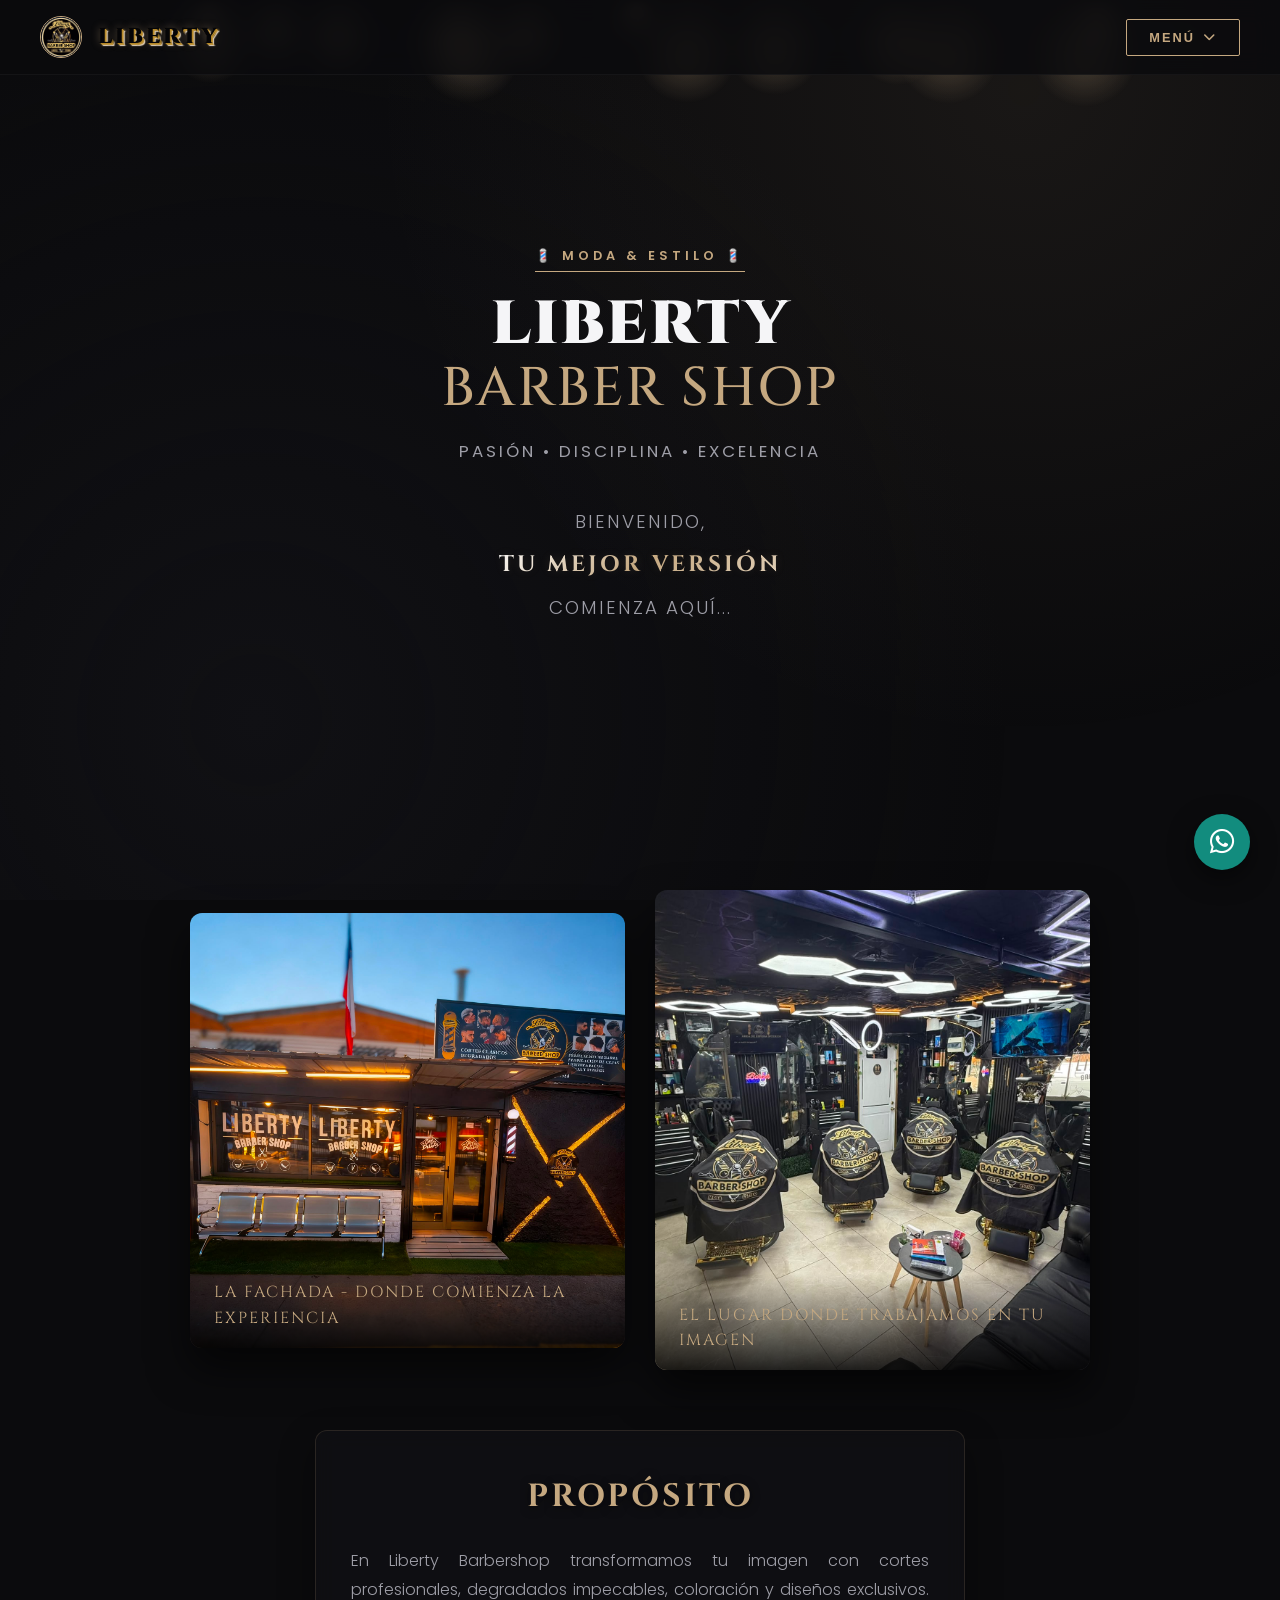
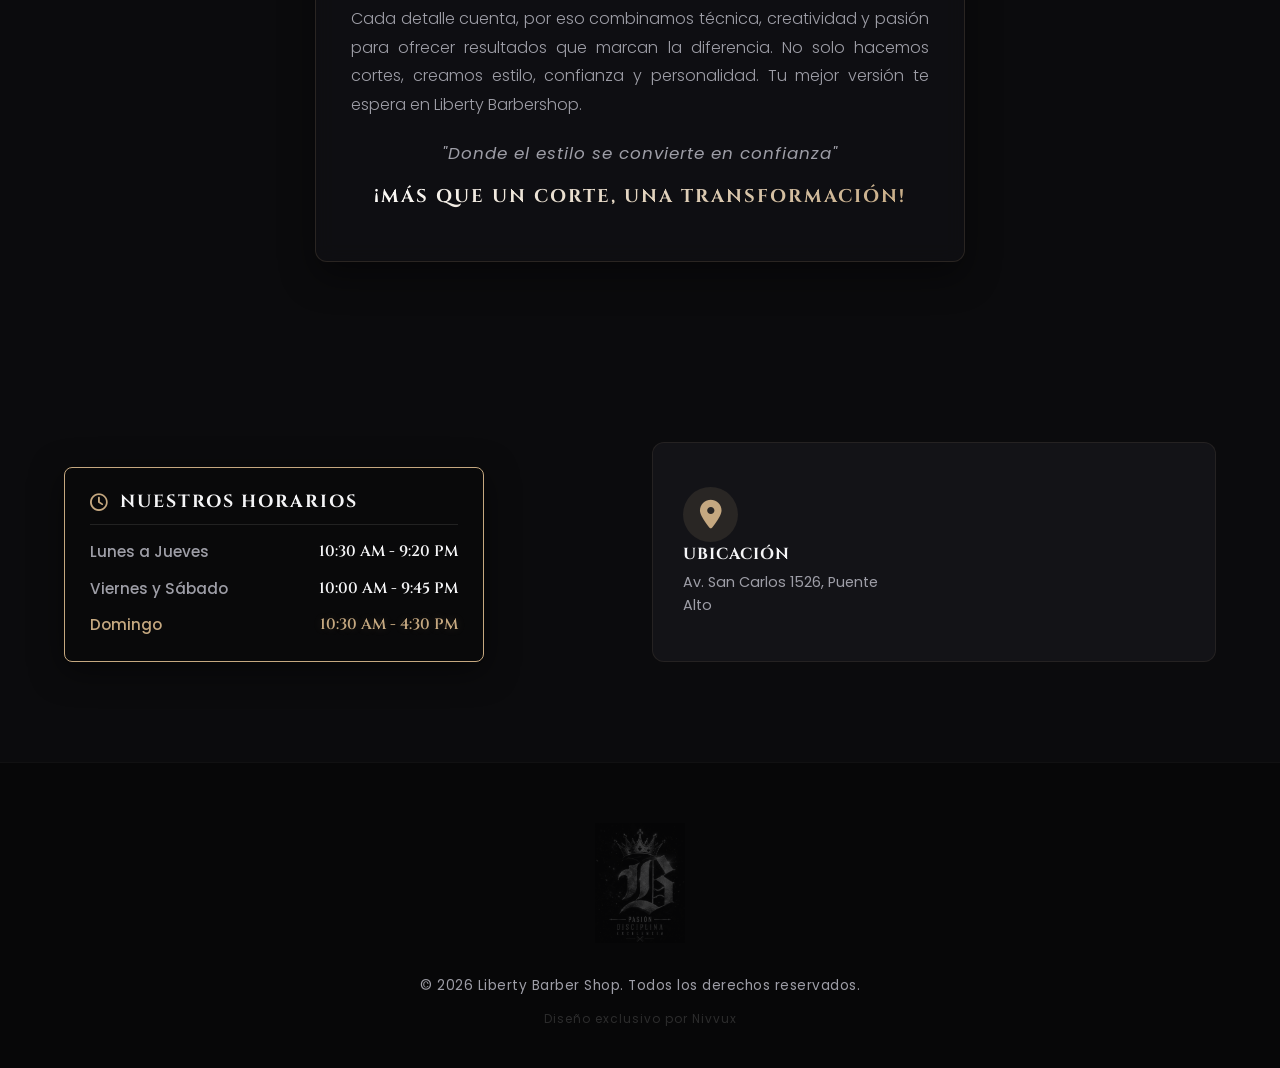
==== commit dc6ccfe9: "Update index.html" ====
--- a/index.html
+++ b/index.html
@@ -28,7 +28,7 @@
                     Menú <i class="fa-solid fa-chevron-down dropdown-icon"></i>
                 </button>
                 <div class="dropdown-menu">
-                    <a href="#" class="dropdown-item"><i class="fa-solid fa-house"></i> Home</a>
+                    <a href="index.html" class="dropdown-item"><i class="fa-solid fa-house"></i> Home</a>
                     <a href="quienes-somos.html" class="dropdown-item"><i class="fa-solid fa-users"></i>Nosotros</a>
                     <a href="galeria.html" class="dropdown-item"><i class="fa-solid fa-images"></i> Galería</a>
                     <a href="servicios.html" class="dropdown-item"><i class="fa-solid fa-scissors"></i> Servicios</a>
@@ -144,4 +144,4 @@
 
     <script src="script.js" defer></script>
 </body>
-</html>+</html>
